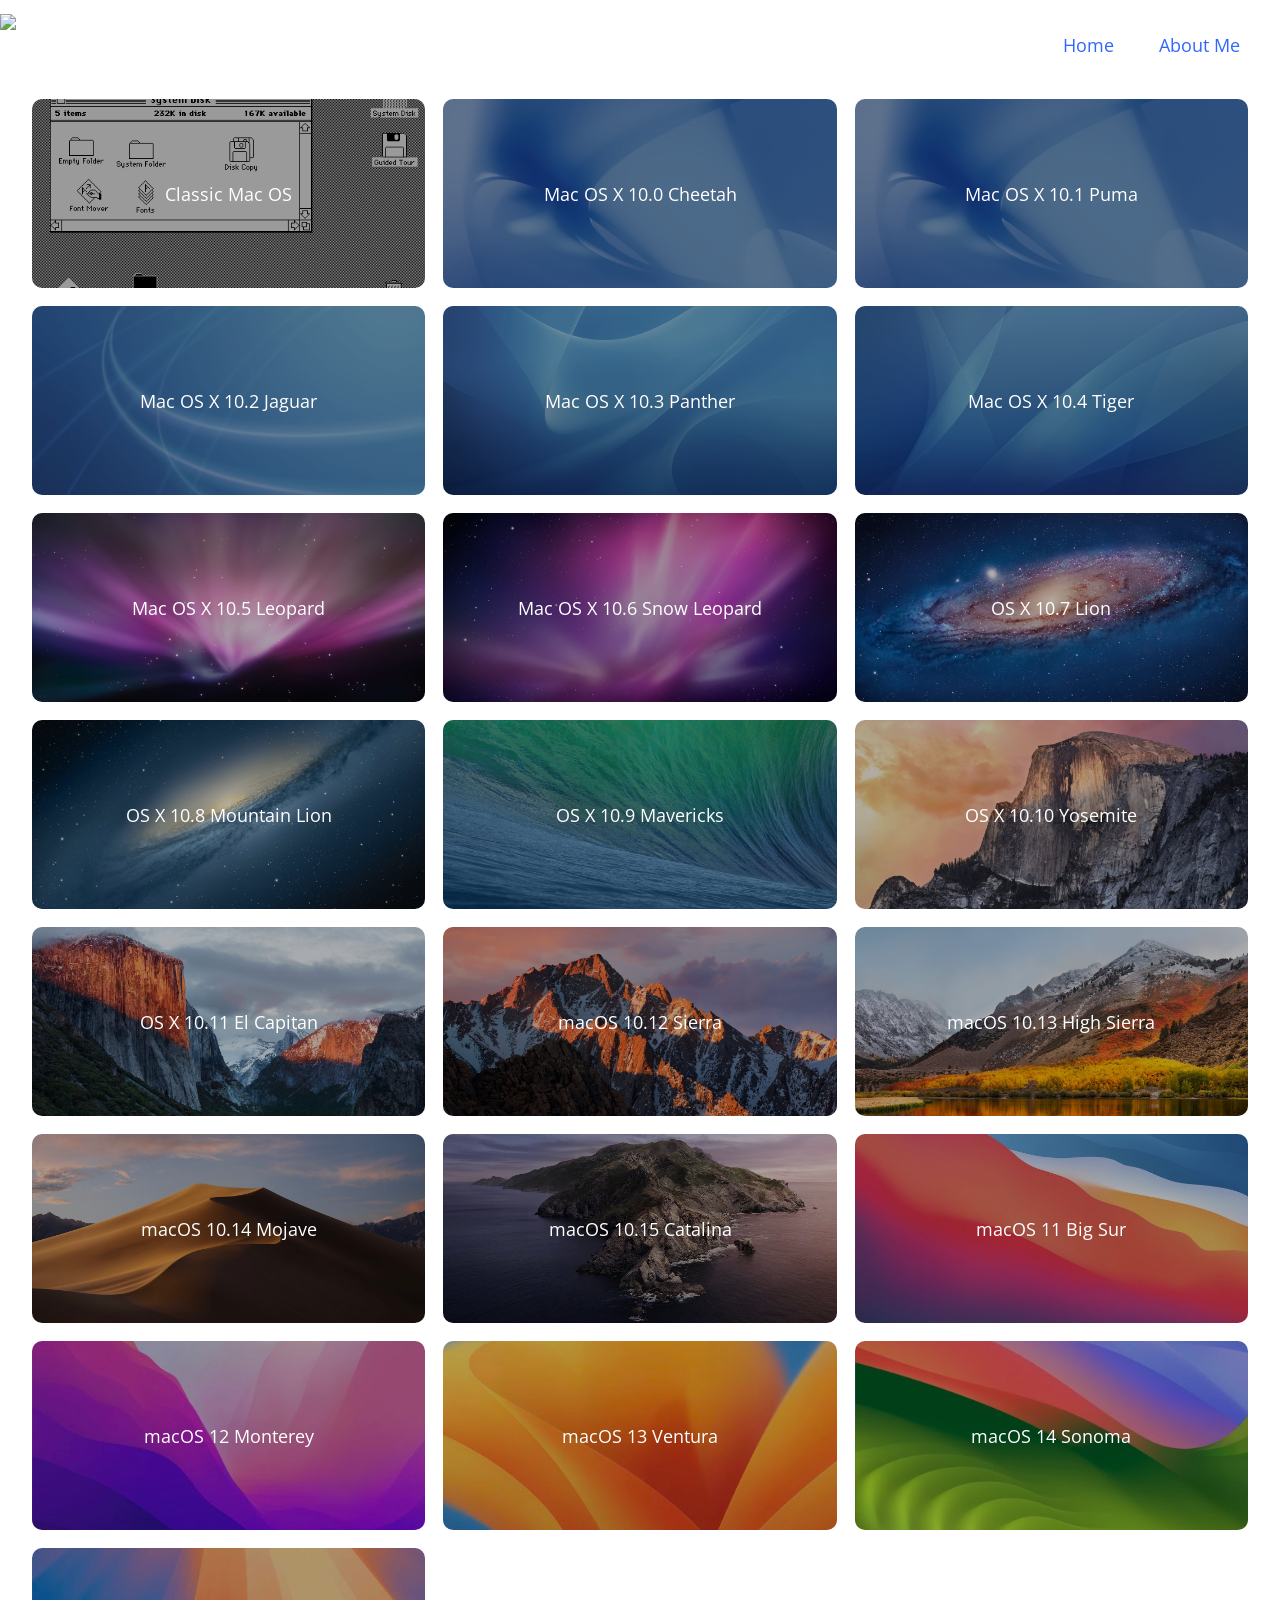
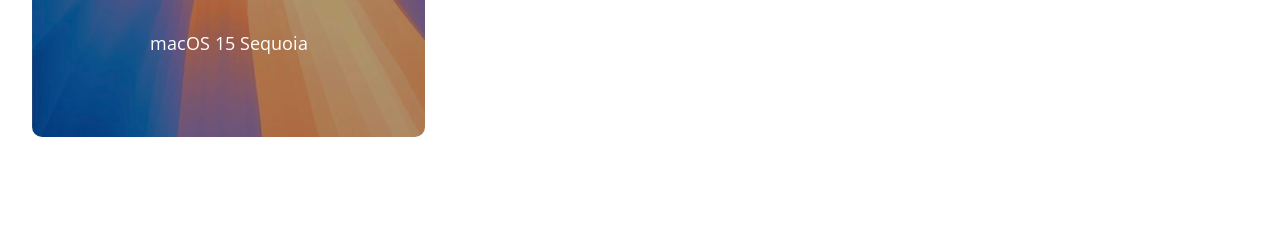
==== src/MacPedia/index.html @ 7dcc619a "fix: refactor HTML Deleted individual pages, leaving just index.html for simplicity.  Now, all text " ====
<!DOCTYPE html>
<html>
  <head>
    <meta
      name="viewport"
      content="width=device-width, initial-scale=1.0"
      charset="Unicode"
    />
    <title>MacPedia - Home</title>
    <link href="./fluentUIstyling.css" rel="stylesheet" />
    <link rel="preconnect" href="https://fonts.googleapis.com" />
    <link rel="preconnect" href="https://fonts.gstatic.com" crossorigin />
    <link
      href="https://fonts.googleapis.com/css2?family=Open+Sans:ital,wght@0,300..800;1,300..800&display=swap"
      rel="stylesheet"
    />
    <link rel="icon" href="/src/MacPedia/Images/MacPedia-favicon.svg" />
  </head>
  <body id="main-body">
    <header>
      <nav>
        <img
          src="/src/MacPedia/Images/MacPedia-logo.svg"
          alt="logo"
          height="70%"
        />
        <ul>
          <li class="nav">
            <a href="/src/MacPedia/" class="nav">Home</a>
          </li>
          <li class="nav">
            <a href="/src/MacPedia/AboutMe/" class="nav">About Me</a>
          </li>
        </ul>
      </nav>
    </header>

    <div id="homeContainer"></div>

    <div id="content-container" style="display: none">
      <span id="heading"></span>
      <p id="description"></p>
      <div id="info">
        <img
          id="info-image"
          alt=""
          style="align-self: center; width: 360px; height: 360px"
        />
        <p>Date released: <span id="release-date"></span></p>
        <p>End of Support: <span id="end-of-support"></span></p>
        <p>Latest release: <span id="latest-release"></span></p>
        <p>Succeeded by: <span id="succeeded-by"></span></p>
        <p>Codename: <span id="codename"></span></p>
        <p>Developed by: <span id="developer"></span></p>
      </div>
    </div>

    <script>
      const mainBody = document.getElementById("main-body");
      const homeContainer = document.getElementById("homeContainer");
      const contentContainer = document.getElementById("content-container");

      fetch("./macpedia.json")
        .then((response) => response.json())
        .then((data) => {
          for (const version in data) {
            const macVer = data[version];
            const link = document.createElement("a");
            link.href = `#${version}`;
            link.classList.add("macref");
            link.onclick = () => showContent(macVer);

            const div = document.createElement("div");
            div.id = version;
            div.classList.add("macver");
            div.style.backgroundImage = `url(${macVer.wallpaper})`;
            div.style.backgroundSize = "cover";

            const span = document.createElement("span");
            span.textContent = macVer.title;
            div.appendChild(span);

            link.appendChild(div);
            homeContainer.appendChild(link);
          }
        });

      function showContent(macVer) {
        homeContainer.style.display = "none";
        contentContainer.style.display = "block";
        mainBody.style.backgroundImage = `url(${macVer.wallpaper})`;

        document.getElementById("heading").textContent = macVer.title;
        document.getElementById("description").textContent = macVer.description;
        document.getElementById("info-image").src = macVer.image;
        document.getElementById("info-image").alt = macVer.title;
        document.getElementById("release-date").textContent =
          macVer.release_date;
        document.getElementById("end-of-support").textContent =
          macVer.end_of_support;
        document.getElementById("latest-release").textContent =
          macVer.latest_release;
        document.getElementById("succeeded-by").innerHTML = macVer.succeeded_by;
        document.getElementById("codename").textContent = macVer.codename;
        document.getElementById("developer").textContent = macVer.developer;
      }
    </script>
  </body>
</html>
---- src/MacPedia/fluentUIstyling.css ----
/* NAVBAR AND FOOTER STYLING */
nav {
  background-color: rgba(255, 255, 255, 0.75);
  backdrop-filter: blur(2.5px);
  position: fixed;
  top: 0;
  left: 0;
  z-index: 1;
  overflow: hidden;
  width: 100%;
  display: flex;
  justify-content: space-between;
  align-items: center;
  height: 10vh;
  list-style: none;
}

#ul,
.li,
.nav {
  list-style: none;
  margin-right: 20px;
  text-decoration: none;
  color: #3266fb;
  display: inline-block;
}

.nav:hover {
  color: #001fff;
}

footer {
  position: fixed;
  bottom: 0;
  right: 0;
  z-index: 1;
  overflow: hidden;
  width: 100%;
  display: flex;
  justify-content: space-between;
  align-items: center;
  height: 9vh;
  padding: 5px;
  color: #000000;
}

button {
  border-radius: 10px;
  padding: 10px;
  background-color: rgba(255, 255, 255, 0.5);
  width: 100%;
  height: 75%;
  font-family: inherit;
  font-size: inherit;
  display: flex;
  justify-content: center;
  align-items: center;
  transition: box-shadow ease-out 0.3s;
  border-style: none;
}

button:hover {
  box-shadow: 0px 0px 15px 2px black;
}

#child-container-in-footer {
  margin: 10px;
  display: grid;
  grid-template-columns: 1fr 1fr 1fr 1fr 1fr;
  grid-template-rows: auto;
  width: 100%;
  text-align: center;
  align-items: center;
}
/* NAVBAR AND FOOTER STYING */

/* CONTENT STYLING */
body {
  margin: 10vh 1vw 10vh 1vw;
  font-family: Segoe UI, "Open Sans";
  font-size: 18px;
  background-attachment: fixed;
  color: #ffffff;
  overflow-x: hidden;
  background-size: cover;
  background-position: center;
}

#heading {
  font-size: 4vh;
  font-weight: bold;
}

#info {
  display: flow-root;
  background-color: rgba(255, 255, 255, 0.75);
  backdrop-filter: blur(7.5px);
  padding: 30px;
  border-radius: 10px;
  margin: 0px;
  color: black;
  height: auto;
}

img {
  float: right;
}

.external-links {
  color: #0061c9;
  text-decoration: none;
}

.level-one {
  font-weight: 700;
  font-size: 1.484375rem;
}

.level-two {
  font-weight: 600;
  font-size: 1.34375rem;
}

.level-three {
  font-weight: 580;
  font-size: 1.1953125rem;
}

.div-level-two {
  margin-left: 20px;
}

.bolden {
  font-weight: 600;
}

kbd {
  background-color: rgba(255, 255, 255, 0.75);
  border-radius: 10%;
  padding: 1px 2.5px;
  color: #000000;
}

a {
  color: #000000;
  text-decoration: none;
}

table {
  border-collapse: separate;
  border-radius: 10px;
  border: none;
  border-spacing: 0;
  background-color: rgba(255, 255, 255, 0.75);
  color: black;
  margin: 10px;
  backdrop-filter: blur(2.5px);
  float: none;
  width: 98%;
}

th,
td {
  border: solid 0.5px black;
  padding: 10px;
}

.top {
  border-top: solid 2px black;
}

.left {
  border-left: solid 2px black;
}

.right {
  border-right: solid 2px black;
}

.bottom {
  border-bottom: solid 2px black;
}

.top-left {
  border-top: solid 2px black;
  border-left: solid 2px black;
  border-top-left-radius: 10px;
}

.top-right {
  border-top: solid 2px black;
  border-right: solid 2px black;
  border-top-right-radius: 10px;
}

.bottom-left {
  border-bottom: solid 2px black;
  border-left: solid 2px black;
  border-bottom-left-radius: 10px;
}

.bottom-right {
  border-bottom: solid 2px black;
  border-right: solid 2px black;
  border-bottom-right-radius: 10px;
}

div.UI-Screenshots {
  display: flex;
  background-color: rgba(255, 255, 255, 0.75);
  align-items: center;
  border-radius: 10px;
  flex-wrap: wrap;
  justify-content: space-around;
  color: black;
}

figure.UI-Screenshots {
  display: flex;
  padding: 10px;
  flex-direction: column;
  background-color: rgba(255, 255, 255, 0.75);
  align-items: center;
  border-radius: 10px;
  color: black;
}

img.UI-Screenshots {
  border-radius: 10px;
  width: 50vw;
  transition: all ease 0.3s;
}

img.UI-Screenshots:hover {
  width: 55vw;
}

div.UI-Screenshots img.UI-Screencshots {
  width: 20vw;
  transition: all ease 0.3s;
}

div.UI-Screenshots img.UI-Screenshots {
  width: 25vw;
}

figcaption {
  color: black;
  padding-top: 15px;
}
/* CONTENT STYLING */

/* HOMEPAGE STYLING */
.macver {
  justify-content: center;
  align-content: center;
  margin: 1vh;
  padding: 3vh;
  border-radius: 10px;
  height: 15vh;
  background-position: center center;
  display: grid;
  transition: filter, box-shadow ease-out 0.3s, height ease 0.2s;
}

.macver:hover {
  filter: brightness(160%);
  box-shadow: 0px 0px 15px 5px black;
  height: 16vh;
}

.macref {
  text-decoration: none;
  color: #ffffff;
}

#homeContainer {
  display: grid;
  grid-template-columns: 1fr 1fr 1fr;
  grid-template-rows: auto;
  margin: 10px;
  height: 90%;
}

/* HOMEPAGE STYLING */

/* MOBILE-FRIENDLY MEDIA QUERY */
@media (max-width: 768px) {
  #homeContainer {
    display: block;
  }
  nav {
    height: 9vh;
  }
  img {
    float: none;
  }
  table {
    float: none;
    align-self: center;
    width: 98%;
  }
  #info {
    display: flex;
    flex-direction: column;
    align-content: center;
    text-align: center;
  }
}
/* MOBILE-FRIENDLY MEDIA QUERY */
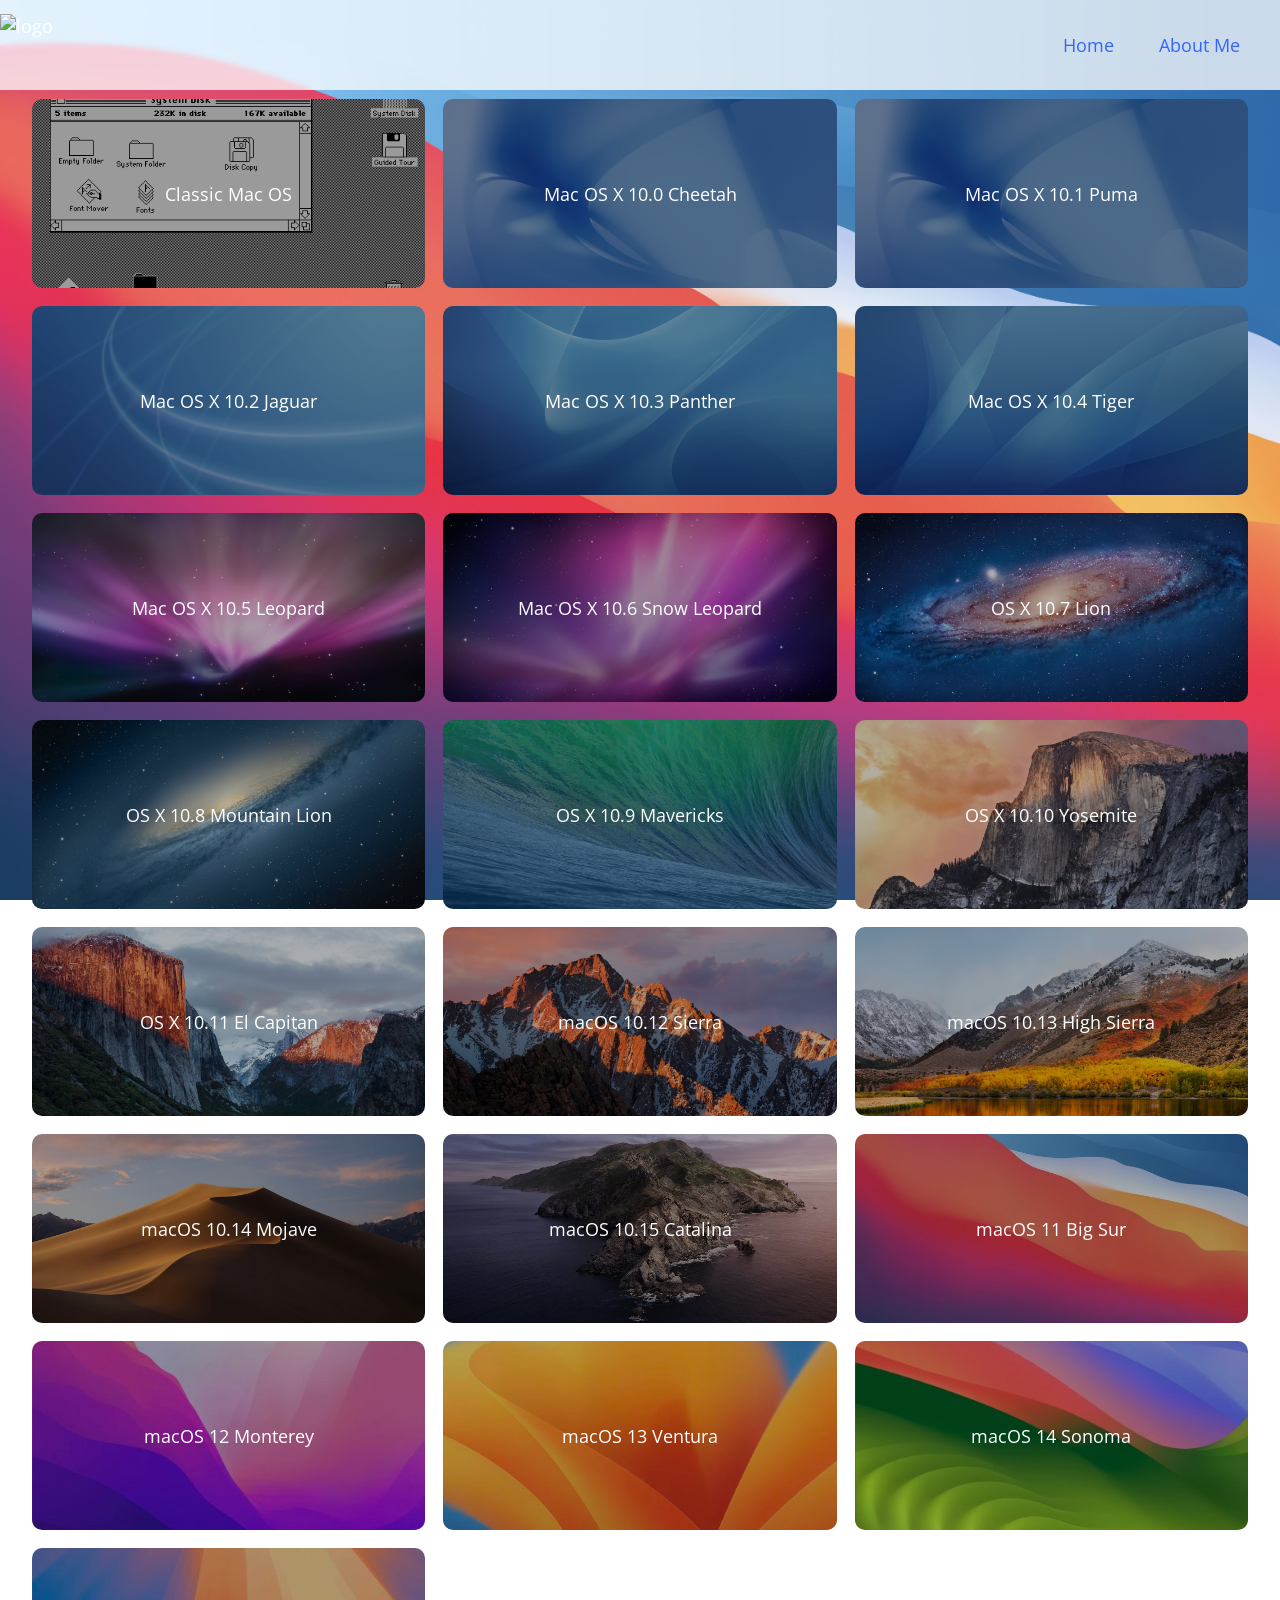
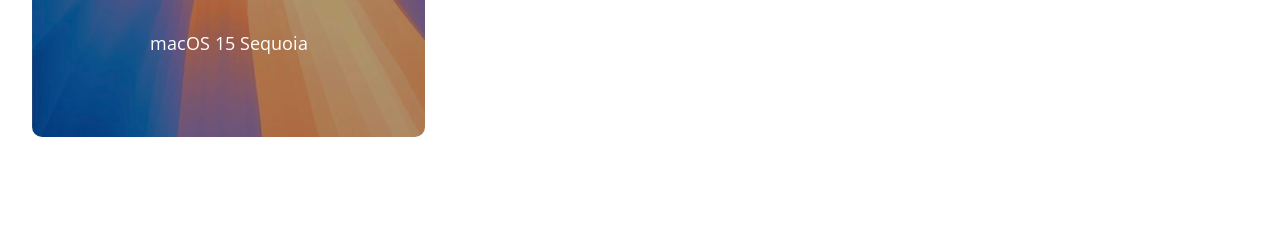
==== commit 5372ef98: "fix(bg): added bg photo Added BG photo for index page" ====
--- a/src/MacPedia/index.html
+++ b/src/MacPedia/index.html
@@ -60,6 +60,10 @@
       const homeContainer = document.getElementById("homeContainer");
       const contentContainer = document.getElementById("content-container");
 
+      // Set the background image for the main body
+      mainBody.style.backgroundImage = "url(./Images/Wallpapers/homeBG.jpg)";
+      mainBody.style.backgroundSize = "cover";
+
       fetch("./macpedia.json")
         .then((response) => response.json())
         .then((data) => {
